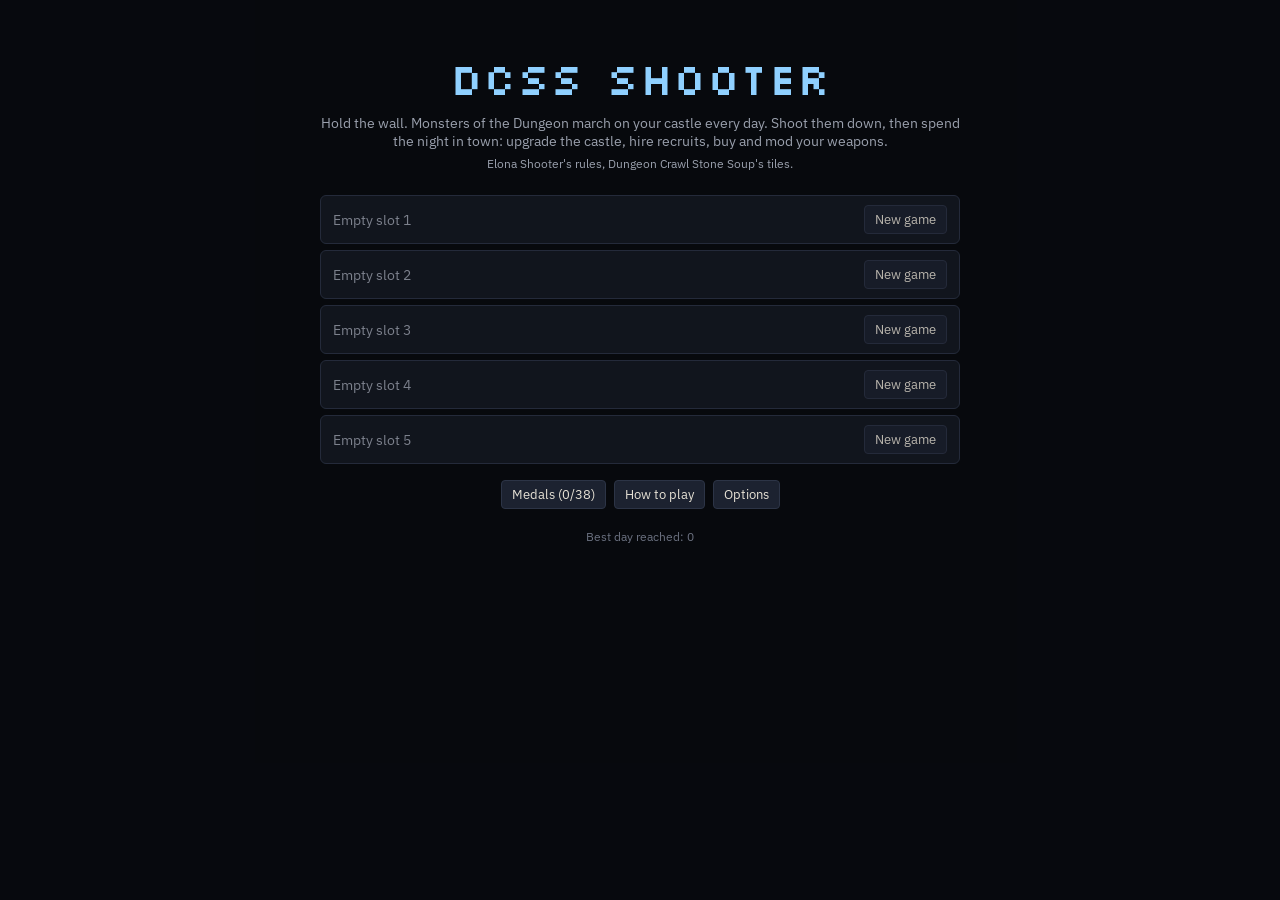
==== dcss-shooter/index.html @ 7621058f "Add DCSS Shooter at /dcss-shooter A browser game: Elona Shooter's rules with Dungeon Crawl Stone Sou" ====
<!doctype html>
<html lang="en">
<head>
  <meta charset="utf-8" />
  <meta name="viewport" content="width=device-width, initial-scale=1" />
  <title>DCSS Shooter</title>
  <link rel="preconnect" href="https://fonts.googleapis.com" />
  <link href="https://fonts.googleapis.com/css2?family=Silkscreen:wght@400;700&family=IBM+Plex+Sans:wght@400;500;600&display=swap" rel="stylesheet" />
  <script type="module" crossorigin src="./assets/index-9-PaOV6v.js"></script>
  <link rel="stylesheet" crossorigin href="./assets/index-DtNUOkxO.css">
</head>
<body>
  <div id="app">
    <div id="game"></div>
    <div id="screen" class="hidden"></div>
    <div id="modal" class="hidden"></div>
    <div id="tip" class="hidden"></div>
    <div id="toast"></div>
  </div>
</body>
</html>
---- dcss-shooter/assets/index-DtNUOkxO.css ----
:root{--bg: #0b0d12;--panel: #151922;--panel2: #1c2230;--line: #2c3446;--text: #e7e2d6;--dim: #9aa0ad;--faint: #6b7180;--gold: #f2c14e;--hp: #e0524a;--good: #7bd88f;--bad: #ff6b6b;--warn: #f2a14e;--accent: #8fd0ff;--font: "IBM Plex Sans", system-ui, sans-serif;--pix: "Silkscreen", "Courier New", monospace}*{box-sizing:border-box}html,body{margin:0;height:100%;background:var(--bg);color:var(--text);font-family:var(--font);font-size:14px;overflow:hidden}#app{position:relative;width:100vw;height:100vh}#game{position:absolute;top:0;right:0;bottom:0;left:0}#game canvas{image-rendering:pixelated}.hidden{display:none!important}button{font-family:var(--font);font-size:13px;color:var(--text);background:var(--panel2);border:1px solid var(--line);border-radius:4px;padding:5px 10px;cursor:pointer}button:hover:not(:disabled){border-color:#4a5570;background:#232b3c}button:disabled{opacity:.4;cursor:not-allowed}button.primary{background:#23415a;border-color:#3f7aa8}button.primary:hover:not(:disabled){background:#2c5373}button.big{font-size:15px;padding:8px 16px}button.small{font-size:11px;padding:3px 7px}input,select{font-family:var(--font);background:var(--panel2);color:var(--text);border:1px solid var(--line);border-radius:4px;padding:4px 6px}h1,h2,h3{font-family:var(--pix);font-weight:400;margin:0 0 8px;letter-spacing:.5px}h1{font-size:44px;color:var(--accent)}h2{font-size:18px}h3{font-size:13px;color:var(--dim);margin-top:10px}.small{font-size:12px}.dim{color:var(--dim)}.faint{color:var(--faint)}.gold{color:var(--gold)}.good{color:var(--good)}.bad{color:var(--bad)}.warn{color:var(--warn)}.row{display:flex;gap:8px;align-items:center}.wrap{flex-wrap:wrap}.col{display:flex;flex-direction:column;gap:6px}.grow{flex:1}.pill{display:inline-block;padding:1px 6px;border-radius:10px;background:#262d3d;font-size:11px;color:var(--dim)}img.tile{width:32px;height:32px;image-rendering:pixelated}img.icon{width:22px;height:22px;image-rendering:pixelated;vertical-align:middle}img.statue,.statue img{filter:grayscale(1) brightness(1.3)}#screen{position:absolute;top:0;right:0;bottom:0;left:0;background:#080a0ef7;overflow:auto;z-index:20}.screen-inner{max-width:1200px;margin:0 auto;padding:20px 24px 60px}.screen-inner.narrow{max-width:640px;padding-top:50px}.title-hero{text-align:center;padding:30px 0 18px}.title-hero p{color:var(--dim);max-width:640px;margin:6px auto}.saveslot{display:flex;gap:8px;align-items:center;background:var(--panel);border:1px solid var(--line);border-radius:6px;padding:9px 12px}.saveslot.empty{opacity:.8}.cards{display:grid;grid-template-columns:repeat(auto-fill,minmax(230px,1fr));gap:8px}.card{background:var(--panel);border:1px solid var(--line);border-radius:6px;padding:9px 10px;cursor:pointer}.card:hover{border-color:#4a5570}.card.sel{border-color:var(--accent);background:#16263a}.card.locked{opacity:.45;cursor:not-allowed}.opt{font-size:13px}.opt.off{opacity:.4}.doll{position:relative;width:32px;height:32px;flex:none}.doll img{position:absolute;left:0;top:0;width:32px;height:32px;image-rendering:pixelated}.doll.big,.doll.big img{width:96px;height:96px}.town{max-width:1240px;margin:0 auto;padding:12px 18px 40px}.topbar{display:flex;gap:16px;align-items:center;background:var(--panel);border:1px solid var(--line);border-radius:6px;padding:8px 12px}.tb-day{font-family:var(--pix);font-size:18px;color:var(--accent)}.ap{color:var(--good);letter-spacing:1px}.tabs{display:flex;gap:4px;margin:10px 0 0}.tab{border-radius:6px 6px 0 0;border-bottom:none;padding:7px 16px;font-family:var(--pix);font-size:13px}.tab.on{background:var(--panel);border-color:var(--accent);color:var(--accent)}.pane{background:var(--panel);border:1px solid var(--line);border-radius:0 6px 6px;padding:14px;min-height:420px}.cols{display:flex;gap:18px;align-items:flex-start}.side{width:280px;flex:none;background:var(--panel2);border:1px solid var(--line);border-radius:6px;padding:10px}.side.wide{width:360px}.act{display:grid;grid-template-columns:150px 64px 1fr;gap:10px;align-items:center;padding:5px 0;border-bottom:1px solid #222937}.act.off .desc{color:var(--faint)}.act button{width:100%}.cost{font-size:12px;color:var(--gold);text-align:right}.desc{font-size:12.5px}.sep{height:10px}.log{margin-top:8px;font-size:12.5px;color:var(--dim)}.log div:first-child{color:var(--text)}.char{background:var(--panel2);border:1px solid var(--line);border-radius:6px;padding:8px 10px;margin-bottom:8px}.skills{display:flex;flex-wrap:wrap;gap:4px;margin:6px 0}.skill{font-size:11.5px;padding:1px 7px;border-radius:10px;background:#262d3d;cursor:pointer}.skill.focus{background:#3d3315;color:var(--gold);border:1px solid #7a6020}.bar{position:relative;height:14px;background:#0a0c10;border:1px solid var(--line);border-radius:3px;overflow:hidden;margin:3px 0}.bar>i{position:absolute;left:0;top:0;bottom:0;background:#3f7aa8}.bar>b{position:absolute;top:0;right:0;bottom:0;left:0;font-size:10px;font-weight:500;display:flex;align-items:center;justify-content:center}.bar.thin{height:12px;max-width:220px}.inv{display:grid;grid-template-columns:repeat(8,52px);gap:6px;margin:6px 0}.islot{position:relative;width:52px;height:52px;background:#10141c;border:1px solid var(--line);border-radius:5px;display:flex;align-items:center;justify-content:center;cursor:pointer}.islot.bar{border-color:#52482a;background:#17150f}.islot.sel{border-color:var(--accent);box-shadow:0 0 0 1px var(--accent) inset}.islot.over{border-color:var(--good)}.islot .lab{position:absolute;right:3px;bottom:1px;font-size:10px;color:var(--dim)}.islot img{width:36px;height:36px;image-rendering:pixelated;pointer-events:none}.allies{display:flex;gap:12px;flex-wrap:wrap}.ally-w{display:flex;gap:8px;align-items:center;background:var(--panel2);border:1px solid var(--line);border-radius:6px;padding:6px 10px 6px 6px}.detail{margin-top:10px}table.stats{font-size:12px;border-collapse:collapse;margin:4px 0}table.stats td{padding:1px 10px 1px 0}table.stats td:first-child{color:var(--dim)}.shop{display:flex;gap:12px;flex-wrap:wrap}.shopitem{display:flex;gap:8px;align-items:center;width:220px;background:var(--panel2);border:1px solid var(--line);border-radius:6px;padding:6px}.counter{border:2px dashed #4a5570;border-radius:6px;padding:12px;text-align:center;color:var(--dim);margin:6px 0}.counter.over{border-color:var(--gold);color:var(--gold)}.medals{display:grid;grid-template-columns:repeat(auto-fill,minmax(180px,1fr));gap:4px;margin-top:10px}.medal{font-size:12px;padding:4px 8px;border-radius:4px;background:#141821;color:var(--faint)}.medal.have{color:var(--gold);background:#231f12}.medal-new{margin:10px 0;color:var(--gold)}table.money{margin:12px 0;border-collapse:collapse;min-width:320px}table.money td{padding:3px 18px 3px 0}table.money tr.tot td{border-top:1px solid var(--line);font-weight:600}.pick{text-align:left;padding:8px 12px}.lootrow{display:flex;gap:10px;align-items:center;background:var(--panel);border:1px solid var(--line);border-radius:6px;padding:6px 10px}.help p{margin:6px 0 10px;line-height:1.45}#modal{position:absolute;top:0;right:0;bottom:0;left:0;background:#0000008c;z-index:40;display:flex;align-items:center;justify-content:center}.modal-box{background:var(--panel);border:1px solid var(--line);border-radius:8px;padding:18px 20px;max-width:640px;max-height:86vh;overflow:auto}#tip{position:fixed;z-index:60;background:#0e1118;border:1px solid #3a4458;border-radius:6px;padding:8px 10px;max-width:320px;font-size:12.5px;pointer-events:none}#toast{position:absolute;top:12px;left:50%;transform:translate(-50%);z-index:70;display:flex;flex-direction:column;gap:4px;align-items:center;pointer-events:none}#toast div{background:#1d2636;border:1px solid #3f7aa8;border-radius:5px;padding:6px 12px;font-size:13px}
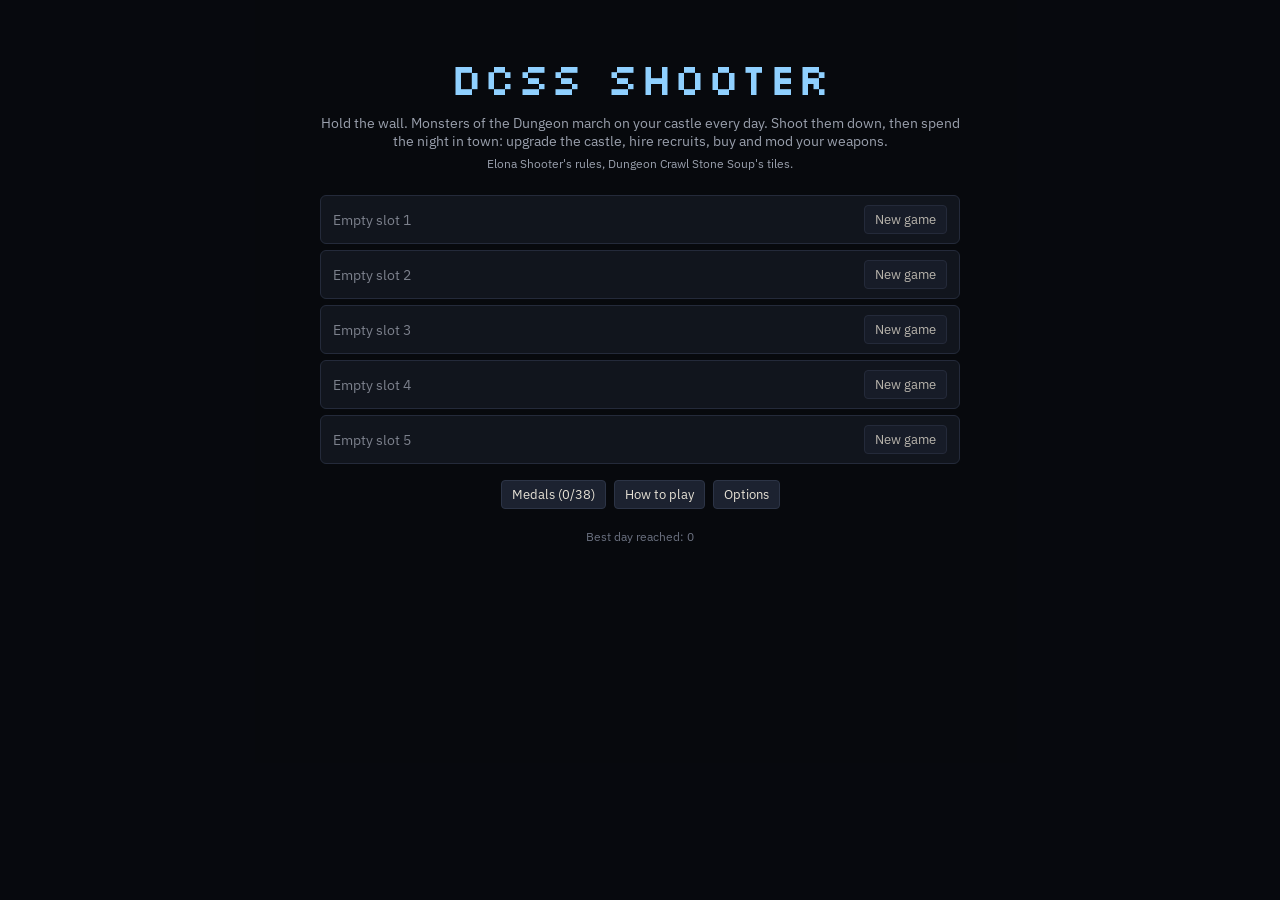
==== commit 513ea7d2: "DCSS Shooter: touch controls and bundled fonts Tap to cast, tap the hero to reload, tappable item ba" ====
--- a/dcss-shooter/index.html
+++ b/dcss-shooter/index.html
@@ -2,12 +2,11 @@
 <html lang="en">
 <head>
   <meta charset="utf-8" />
-  <meta name="viewport" content="width=device-width, initial-scale=1" />
+  <meta name="viewport" content="width=device-width, initial-scale=1, maximum-scale=1, user-scalable=no, viewport-fit=cover" />
+  <meta name="apple-mobile-web-app-capable" content="yes" />
   <title>DCSS Shooter</title>
-  <link rel="preconnect" href="https://fonts.googleapis.com" />
-  <link href="https://fonts.googleapis.com/css2?family=Silkscreen:wght@400;700&family=IBM+Plex+Sans:wght@400;500;600&display=swap" rel="stylesheet" />
-  <script type="module" crossorigin src="./assets/index-9-PaOV6v.js"></script>
-  <link rel="stylesheet" crossorigin href="./assets/index-DtNUOkxO.css">
+  <script type="module" crossorigin src="./assets/index-CAZ57rJc.js"></script>
+  <link rel="stylesheet" crossorigin href="./assets/index-UXDrN0ga.css">
 </head>
 <body>
   <div id="app">
--- a/dcss-shooter/assets/index-UXDrN0ga.css
+++ b/dcss-shooter/assets/index-UXDrN0ga.css
@@ -0,0 +1 @@
+@font-face{font-family:Silkscreen;font-style:normal;font-display:swap;font-weight:400;src:url(./silkscreen-latin-400-normal-CtPo2yA5.woff2) format("woff2"),url(./silkscreen-latin-400-normal-D0DfPJut.woff) format("woff")}@font-face{font-family:IBM Plex Sans;font-style:normal;font-display:swap;font-weight:400;src:url(./ibm-plex-sans-latin-400-normal-CDDApCn2.woff2) format("woff2"),url(./ibm-plex-sans-latin-400-normal-CYLoc0-x.woff) format("woff")}@font-face{font-family:IBM Plex Sans;font-style:normal;font-display:swap;font-weight:500;src:url(./ibm-plex-sans-latin-500-normal-6ng42L7E.woff2) format("woff2"),url(./ibm-plex-sans-latin-500-normal-BgVn5rGT.woff) format("woff")}@font-face{font-family:IBM Plex Sans;font-style:normal;font-display:swap;font-weight:600;src:url(./ibm-plex-sans-latin-600-normal-CuJfVYMP.woff2) format("woff2"),url(./ibm-plex-sans-latin-600-normal-Cu4Hd6ag.woff) format("woff")}:root{--bg: #0b0d12;--panel: #151922;--panel2: #1c2230;--line: #2c3446;--text: #e7e2d6;--dim: #9aa0ad;--faint: #6b7180;--gold: #f2c14e;--hp: #e0524a;--good: #7bd88f;--bad: #ff6b6b;--warn: #f2a14e;--accent: #8fd0ff;--font: "IBM Plex Sans", system-ui, sans-serif;--pix: "Silkscreen", "Courier New", monospace}*{box-sizing:border-box}html,body{margin:0;height:100%;-webkit-user-select:none;user-select:none;-webkit-touch-callout:none;-webkit-tap-highlight-color:transparent;overscroll-behavior:none;background:var(--bg);color:var(--text);font-family:var(--font);font-size:14px;overflow:hidden}#app{position:relative;width:100vw;height:100vh}#game{position:absolute;top:0;right:0;bottom:0;left:0}#game canvas{image-rendering:pixelated}.hidden{display:none!important}button{font-family:var(--font);font-size:13px;color:var(--text);background:var(--panel2);border:1px solid var(--line);border-radius:4px;padding:5px 10px;cursor:pointer}button:hover:not(:disabled){border-color:#4a5570;background:#232b3c}button:disabled{opacity:.4;cursor:not-allowed}button.primary{background:#23415a;border-color:#3f7aa8}button.primary:hover:not(:disabled){background:#2c5373}button.big{font-size:15px;padding:8px 16px}button.small{font-size:11px;padding:3px 7px}input,select{font-family:var(--font);background:var(--panel2);color:var(--text);border:1px solid var(--line);border-radius:4px;padding:4px 6px}h1,h2,h3{font-family:var(--pix);font-weight:400;margin:0 0 8px;letter-spacing:.5px}h1{font-size:44px;color:var(--accent)}h2{font-size:18px}h3{font-size:13px;color:var(--dim);margin-top:10px}.small{font-size:12px}.dim{color:var(--dim)}.faint{color:var(--faint)}.gold{color:var(--gold)}.good{color:var(--good)}.bad{color:var(--bad)}.warn{color:var(--warn)}.row{display:flex;gap:8px;align-items:center}.wrap{flex-wrap:wrap}.col{display:flex;flex-direction:column;gap:6px}.grow{flex:1}.pill{display:inline-block;padding:1px 6px;border-radius:10px;background:#262d3d;font-size:11px;color:var(--dim)}img.tile{width:32px;height:32px;image-rendering:pixelated}img.icon{width:22px;height:22px;image-rendering:pixelated;vertical-align:middle}img.statue,.statue img{filter:grayscale(1) brightness(1.3)}#screen{position:absolute;top:0;right:0;bottom:0;left:0;background:#080a0ef7;overflow:auto;z-index:20}.screen-inner{max-width:1200px;margin:0 auto;padding:20px 24px 60px}.screen-inner.narrow{max-width:640px;padding-top:50px}.title-hero{text-align:center;padding:30px 0 18px}.title-hero p{color:var(--dim);max-width:640px;margin:6px auto}.saveslot{display:flex;gap:8px;align-items:center;background:var(--panel);border:1px solid var(--line);border-radius:6px;padding:9px 12px}.saveslot.empty{opacity:.8}.cards{display:grid;grid-template-columns:repeat(auto-fill,minmax(230px,1fr));gap:8px}.card{background:var(--panel);border:1px solid var(--line);border-radius:6px;padding:9px 10px;cursor:pointer}.card:hover{border-color:#4a5570}.card.sel{border-color:var(--accent);background:#16263a}.card.locked{opacity:.45;cursor:not-allowed}.opt{font-size:13px}.opt.off{opacity:.4}.doll{position:relative;width:32px;height:32px;flex:none}.doll img{position:absolute;left:0;top:0;width:32px;height:32px;image-rendering:pixelated}.doll.big,.doll.big img{width:96px;height:96px}.town{max-width:1240px;margin:0 auto;padding:12px 18px 40px}.topbar{display:flex;gap:16px;align-items:center;background:var(--panel);border:1px solid var(--line);border-radius:6px;padding:8px 12px}.tb-day{font-family:var(--pix);font-size:18px;color:var(--accent)}.ap{color:var(--good);letter-spacing:1px}.tabs{display:flex;gap:4px;margin:10px 0 0}.tab{border-radius:6px 6px 0 0;border-bottom:none;padding:7px 16px;font-family:var(--pix);font-size:13px}.tab.on{background:var(--panel);border-color:var(--accent);color:var(--accent)}.pane{background:var(--panel);border:1px solid var(--line);border-radius:0 6px 6px;padding:14px;min-height:420px}.cols{display:flex;gap:18px;align-items:flex-start}.side{width:280px;flex:none;background:var(--panel2);border:1px solid var(--line);border-radius:6px;padding:10px}.side.wide{width:360px}.act{display:grid;grid-template-columns:150px 64px 1fr;gap:10px;align-items:center;padding:5px 0;border-bottom:1px solid #222937}.act.off .desc{color:var(--faint)}.act button{width:100%}.cost{font-size:12px;color:var(--gold);text-align:right}.desc{font-size:12.5px}.sep{height:10px}.log{margin-top:8px;font-size:12.5px;color:var(--dim)}.log div:first-child{color:var(--text)}.char{background:var(--panel2);border:1px solid var(--line);border-radius:6px;padding:8px 10px;margin-bottom:8px}.skills{display:flex;flex-wrap:wrap;gap:4px;margin:6px 0}.skill{font-size:11.5px;padding:1px 7px;border-radius:10px;background:#262d3d;cursor:pointer}.skill.focus{background:#3d3315;color:var(--gold);border:1px solid #7a6020}.bar{position:relative;height:14px;background:#0a0c10;border:1px solid var(--line);border-radius:3px;overflow:hidden;margin:3px 0}.bar>i{position:absolute;left:0;top:0;bottom:0;background:#3f7aa8}.bar>b{position:absolute;top:0;right:0;bottom:0;left:0;font-size:10px;font-weight:500;display:flex;align-items:center;justify-content:center}.bar.thin{height:12px;max-width:220px}.inv{display:grid;grid-template-columns:repeat(8,52px);gap:6px;margin:6px 0}.islot{position:relative;width:52px;height:52px;background:#10141c;border:1px solid var(--line);border-radius:5px;display:flex;align-items:center;justify-content:center;cursor:pointer}.islot.bar{border-color:#52482a;background:#17150f}.islot.sel{border-color:var(--accent);box-shadow:0 0 0 1px var(--accent) inset}.islot.over{border-color:var(--good)}.islot .lab{position:absolute;right:3px;bottom:1px;font-size:10px;color:var(--dim)}.islot img{width:36px;height:36px;image-rendering:pixelated;pointer-events:none}.allies{display:flex;gap:12px;flex-wrap:wrap}.ally-w{display:flex;gap:8px;align-items:center;background:var(--panel2);border:1px solid var(--line);border-radius:6px;padding:6px 10px 6px 6px}.detail{margin-top:10px}table.stats{font-size:12px;border-collapse:collapse;margin:4px 0}table.stats td{padding:1px 10px 1px 0}table.stats td:first-child{color:var(--dim)}.shop{display:flex;gap:12px;flex-wrap:wrap}.shopitem{display:flex;gap:8px;align-items:center;width:220px;background:var(--panel2);border:1px solid var(--line);border-radius:6px;padding:6px}.counter{border:2px dashed #4a5570;border-radius:6px;padding:12px;text-align:center;color:var(--dim);margin:6px 0}.counter.over{border-color:var(--gold);color:var(--gold)}.medals{display:grid;grid-template-columns:repeat(auto-fill,minmax(180px,1fr));gap:4px;margin-top:10px}.medal{font-size:12px;padding:4px 8px;border-radius:4px;background:#141821;color:var(--faint)}.medal.have{color:var(--gold);background:#231f12}.medal-new{margin:10px 0;color:var(--gold)}table.money{margin:12px 0;border-collapse:collapse;min-width:320px}table.money td{padding:3px 18px 3px 0}table.money tr.tot td{border-top:1px solid var(--line);font-weight:600}.pick{text-align:left;padding:8px 12px}.lootrow{display:flex;gap:10px;align-items:center;background:var(--panel);border:1px solid var(--line);border-radius:6px;padding:6px 10px}.help p{margin:6px 0 10px;line-height:1.45}#modal{position:absolute;top:0;right:0;bottom:0;left:0;background:#0000008c;z-index:40;display:flex;align-items:center;justify-content:center}.modal-box{background:var(--panel);border:1px solid var(--line);border-radius:8px;padding:18px 20px;max-width:640px;max-height:86vh;overflow:auto}#tip{position:fixed;z-index:60;background:#0e1118;border:1px solid #3a4458;border-radius:6px;padding:8px 10px;max-width:320px;font-size:12.5px;pointer-events:none}#toast{position:absolute;top:12px;left:50%;transform:translate(-50%);z-index:70;display:flex;flex-direction:column;gap:4px;align-items:center;pointer-events:none}#toast div{background:#1d2636;border:1px solid #3f7aa8;border-radius:5px;padding:6px 12px;font-size:13px}button.danger{background:#3a1e22;border-color:#7a3a40}button.danger:hover:not(:disabled){background:#4a242a}#game,#game canvas{touch-action:none}input,select{-webkit-user-select:text;user-select:text}#screen{-webkit-overflow-scrolling:touch;padding:env(safe-area-inset-top) env(safe-area-inset-right) env(safe-area-inset-bottom) env(safe-area-inset-left)}@media(pointer:coarse){button{min-height:36px}.islot{width:60px;height:60px}.inv{grid-template-columns:repeat(8,60px)}.tab{padding:10px 18px}}
